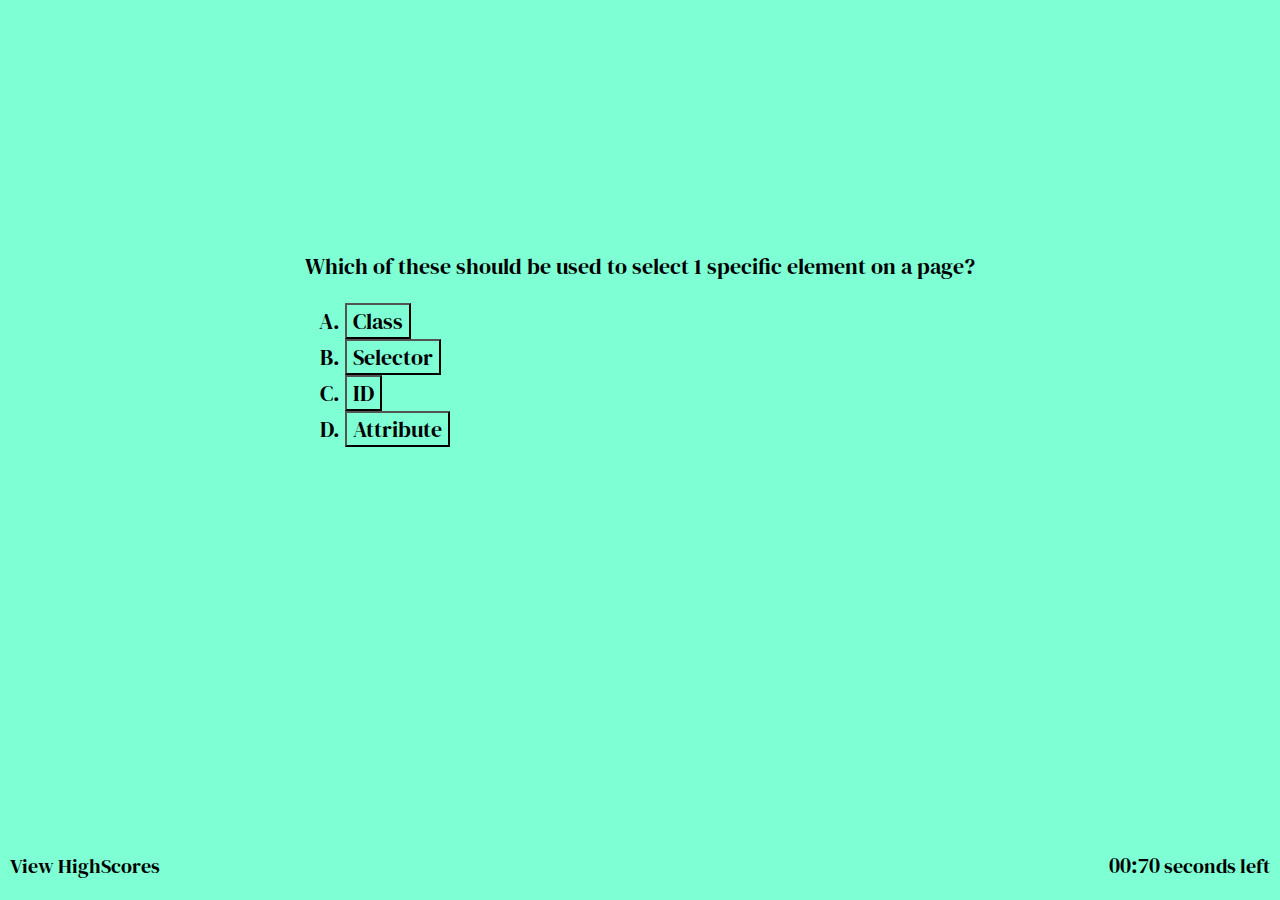
==== Pages/quiz.html @ 6dd0824a "added function that will tell the user if their selection was correct/incorrect" ====
<!DOCTYPE html>
<html lang="en">
<head>
    <meta charset="UTF-8">
    <meta http-equiv="X-UA-Compatible" content="IE=edge">
    <meta name="viewport" content="width=device-width, initial-scale=1.0">
    <link rel="stylesheet" href="../Assets/css/style.css">
    <link rel="preconnect" href="https://fonts.googleapis.com">
    <link rel="preconnect" href="https://fonts.gstatic.com" crossorigin>
    <link href="https://fonts.googleapis.com/css2?family=DM+Serif+Display&display=swap" rel="stylesheet">
    <title>Document</title>
</head>
<body>
<section id="first">
    <header>Which of these should be used to select 1 specific element on a page?</header>
    <ol type="A">
        <li><button class="incorrect"> Class </button></li>
        <li><button class="incorrect"> Selector </button></li>
        <li><button id="correct"> ID </button></li>
        <li><button class="incorrect"> Attribute </button></li>
    </ol>
</section>

<section id="second">
    <header>In Javascript, which comparison operator represents equal value and type?</header>
    <ol type="A">
        <li><button> === </button></li>
        <li><button> &&</button></li>
        <li><button> == </button></li>
        <li><button> || </button></li>
    </ol>
</section>

<section id="third">
    <header>What would most likely prompt a function to be called in Javascript?</header>
    <ol type="A">
        <li><button class="incorrect"> A user reloading the page  </button></li>
        <li><button class="correct"> A user clicking a button </button></li>
        <li><button class="incorrect"> A user exiting the web page </button></li>
        <li><button class="incorrect"> A user highlighting all the text on a page </button></li>
    </ol>
</section>

<section id="fourth">
    <header>What is one benefit of having the script tag at the end of the body section in HTML?</header>
    <ol type="A">
        <li><button class="incorrect"> It pauses display speed  </button></li>
        <li><button class="incorrect"> It moves through styling automatically, without the user having to do anything </button></li>
        <li><button class="incorrect"> It removes all styling from the page </button></li>
        <li><button class="correct"> It improves display speed </button></li>
    </ol>
</section>

<section id="fifth">
    <header>Which of the following is used in HTML to tell the browser how to encode character values?</header>
    <ol type="A">
        <li><button class="incorrect"> CSS-3 </button></li>
        <li><button class="incorrect"> HTML-5 </button></li>
        <li><button class="correct"> UTF-8 </button></li>
        <li><button class="incorrect"> UFO-8 </button></li>
    </ol>
</section>

<section id="sixth">
    <header>How do you declare a JavaScript variable?</header>
    <ol type="A">
        <li><button class="correct"> var likeThis; </button></li>
        <li><button class="incorrect"> variable = likeThis; </button></li>
        <li><button class="incorrect"> var = like this; </button></li>
        <li><button class="incorrect"> var (likeThis); </button></li>
    </ol>
</section>

<footer>
    <section class="scores">
        <p id="scores"> View HighScores </p>
    </section>

    <section class="timer">
        <p> <span id="timer">00:70</span> seconds left </p>
    </section>
    
</footer>

    <script src="../Assets/javascript/quiz.js"></script>
</body>
</html>
---- Assets/css/style.css ----
* {
    background-color: aquamarine;
    font-family: 'DM Serif Display', serif;
    font-size: 22px;
}

#welcome {
    position: absolute;
    top: 35%;
    left: 50%;
    margin-right: -50%;
    transform: translate(-50%, -50%); 
    text-align: center;
}

#first {
    position: absolute;
    top: 40%;
    left: 50%;
    margin-right: -50%;
    transform: translate(-50%, -50%); 
}

p {
    font-size: 20px;
}

#start {
    position: fixed;
    top: 60%;
    left: 50%;
    margin-right: -50%;
    transform: translate(-50%, -50%); 
}

h1 {
   font-size: 28px; 
}

#second, #third, #fourth, #fifth, #sixth {
   display: none;
}

#scores {
    position: absolute;
    bottom: 0;
    left: 10px;
}

.timer {
    position: absolute;
    bottom: 0;
    right: 10px;
}
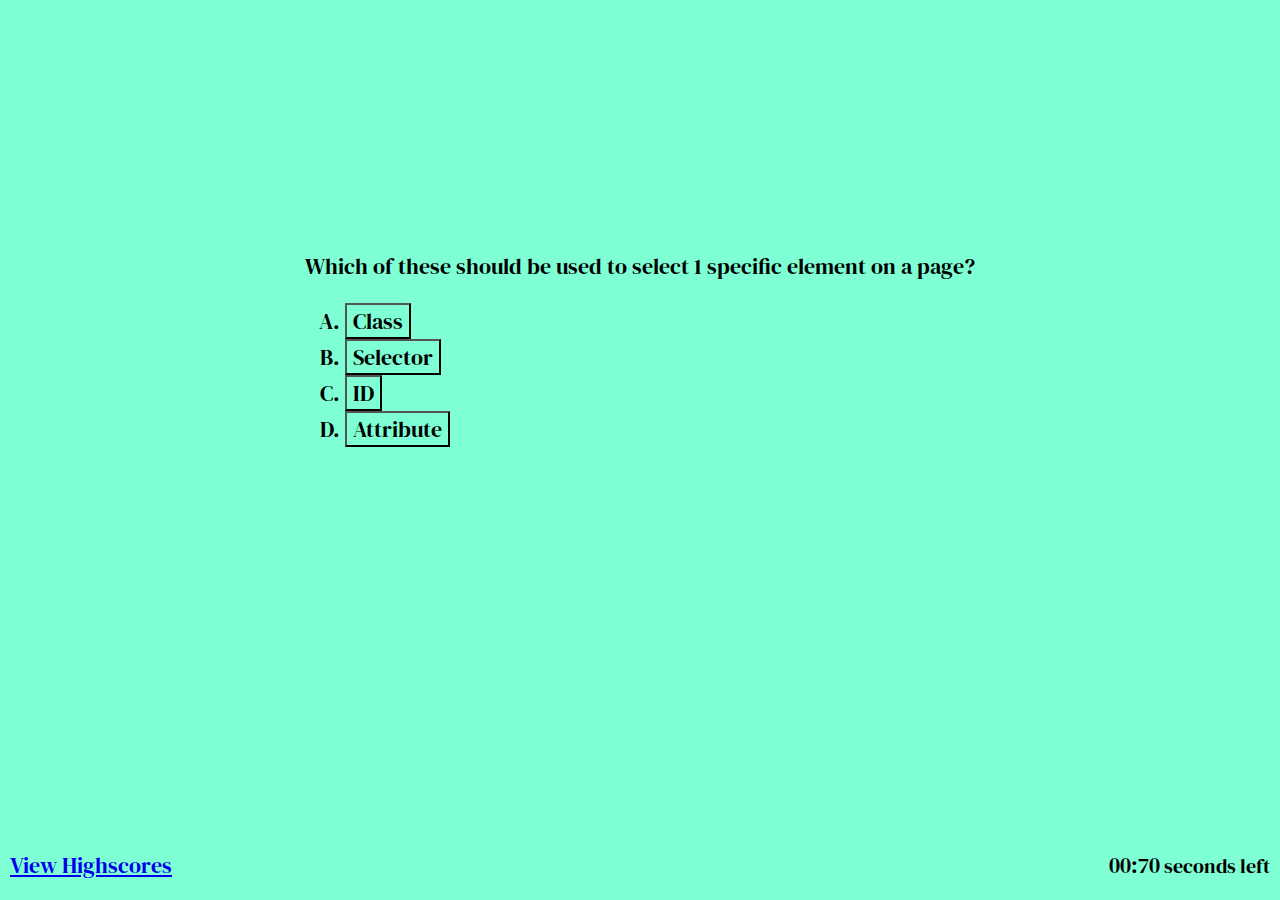
==== commit a97e00e7: "added a page that will display users final score" ====
--- a/Pages/quiz.html
+++ b/Pages/quiz.html
@@ -8,16 +8,17 @@
     <link rel="preconnect" href="https://fonts.googleapis.com">
     <link rel="preconnect" href="https://fonts.gstatic.com" crossorigin>
     <link href="https://fonts.googleapis.com/css2?family=DM+Serif+Display&display=swap" rel="stylesheet">
-    <title>Document</title>
+    <title>Code Quiz</title>
 </head>
+
 <body>
 <section id="first">
     <header>Which of these should be used to select 1 specific element on a page?</header>
     <ol type="A">
-        <li><button class="incorrect"> Class </button></li>
-        <li><button class="incorrect"> Selector </button></li>
+        <li><button class="wrong"> Class </button></li>
+        <li><button class="wrong"> Selector </button></li>
         <li><button id="correct"> ID </button></li>
-        <li><button class="incorrect"> Attribute </button></li>
+        <li><button class="wrong"> Attribute </button></li>
     </ol>
 </section>
 
@@ -73,7 +74,7 @@
 
 <footer>
     <section class="scores">
-        <p id="scores"> View HighScores </p>
+        <p id="scores"> <a href="./scores.html">View Highscores </a></p>
     </section>
 
     <section class="timer">
@@ -83,5 +84,8 @@
 </footer>
 
     <script src="../Assets/javascript/quiz.js"></script>
+    
 </body>
-</html>+</html>
+
+
--- a/Assets/css/style.css
+++ b/Assets/css/style.css
@@ -4,7 +4,7 @@
     font-size: 22px;
 }
 
-#welcome {
+#welcome, .final {
     position: absolute;
     top: 35%;
     left: 50%;
@@ -41,7 +41,7 @@
    display: none;
 }
 
-#scores {
+.scores {
     position: absolute;
     bottom: 0;
     left: 10px;
@@ -52,3 +52,8 @@
     bottom: 0;
     right: 10px;
 }
+
+input[type=text] {
+    width: 25%;
+}
+
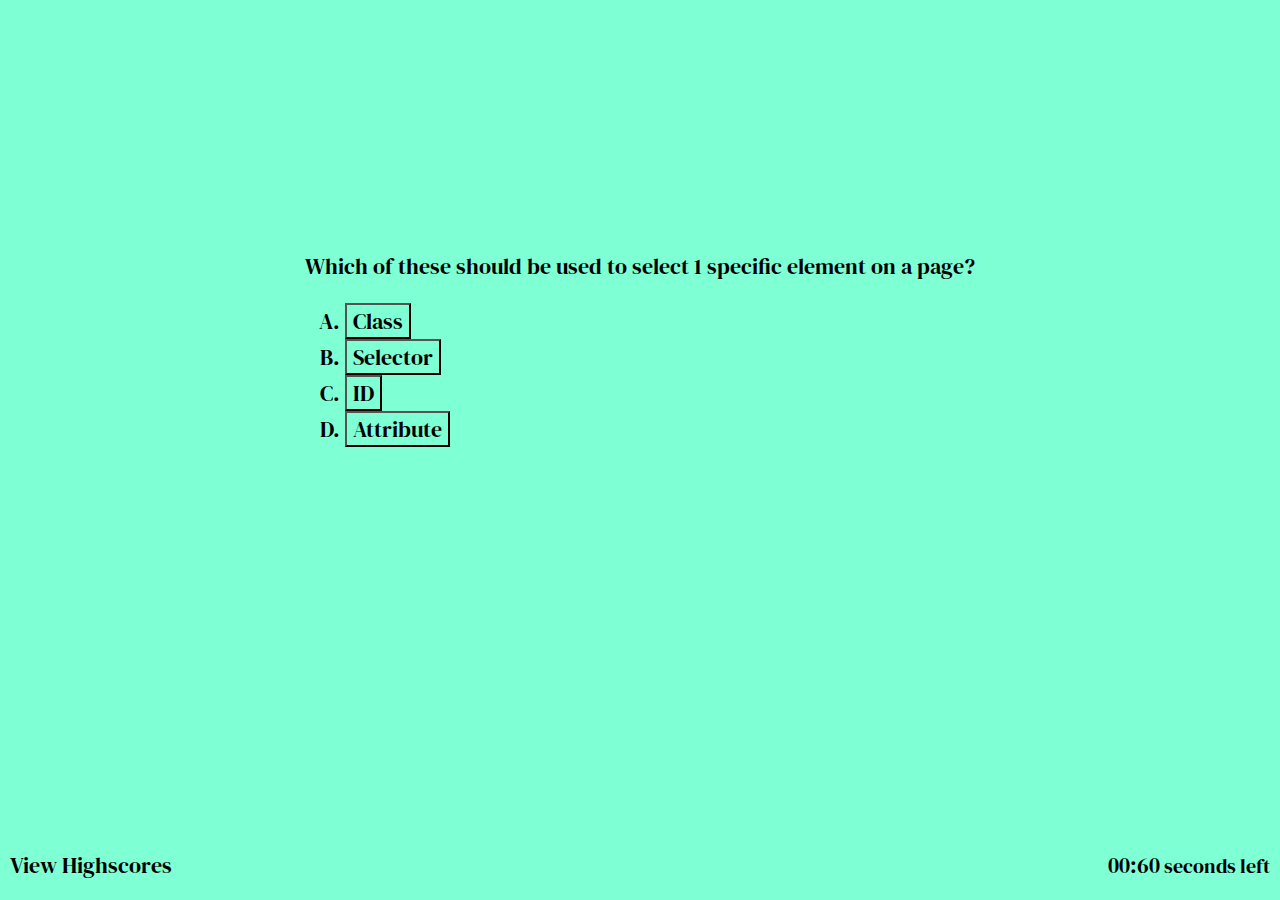
==== commit eee66858: "cleaned up javascript code in order for the questions to move in the correct order if the incorrect " ====
--- a/Pages/quiz.html
+++ b/Pages/quiz.html
@@ -12,27 +12,27 @@
 </head>
 
 <body>
-<section id="first">
+<section id="q0">
     <header>Which of these should be used to select 1 specific element on a page?</header>
     <ol type="A">
-        <li><button class="wrong"> Class </button></li>
-        <li><button class="wrong"> Selector </button></li>
-        <li><button id="correct"> ID </button></li>
-        <li><button class="wrong"> Attribute </button></li>
+        <li><button class="incorrect"> Class </button></li>
+        <li><button class="incorrect"> Selector </button></li>
+        <li><button class="correct"> ID </button></li>
+        <li><button class="incorrect"> Attribute </button></li>
     </ol>
 </section>
 
-<section id="second">
+<section id="q1">
     <header>In Javascript, which comparison operator represents equal value and type?</header>
     <ol type="A">
-        <li><button> === </button></li>
-        <li><button> &&</button></li>
-        <li><button> == </button></li>
-        <li><button> || </button></li>
+        <li><button class="correct"> === </button></li>
+        <li><button class="incorrect"> &&</button></li>
+        <li><button class="incorrect"> == </button></li>
+        <li><button class="incorrect"> || </button></li>
     </ol>
 </section>
 
-<section id="third">
+<section id="q2">
     <header>What would most likely prompt a function to be called in Javascript?</header>
     <ol type="A">
         <li><button class="incorrect"> A user reloading the page  </button></li>
@@ -42,7 +42,7 @@
     </ol>
 </section>
 
-<section id="fourth">
+<section id="q3">
     <header>What is one benefit of having the script tag at the end of the body section in HTML?</header>
     <ol type="A">
         <li><button class="incorrect"> It pauses display speed  </button></li>
@@ -52,7 +52,7 @@
     </ol>
 </section>
 
-<section id="fifth">
+<section id="q4">
     <header>Which of the following is used in HTML to tell the browser how to encode character values?</header>
     <ol type="A">
         <li><button class="incorrect"> CSS-3 </button></li>
@@ -62,13 +62,13 @@
     </ol>
 </section>
 
-<section id="sixth">
+<section id="q5">
     <header>How do you declare a JavaScript variable?</header>
     <ol type="A">
-        <li><button class="correct"> var likeThis; </button></li>
-        <li><button class="incorrect"> variable = likeThis; </button></li>
-        <li><button class="incorrect"> var = like this; </button></li>
-        <li><button class="incorrect"> var (likeThis); </button></li>
+        <li><button class="correct"><a href="scores.html"> var likeThis; </a></button></li>
+        <li><button class="incorrect"><a href="scores.html"> variable = likeThis; </a></button></li>
+        <li><button class="incorrect"><a href="scores.html"> var = like this; </a></button></li>
+        <li><button class="incorrect"><a href="scores.html"> var (likeThis); </a></button></li>
     </ol>
 </section>
 
@@ -78,13 +78,13 @@
     </section>
 
     <section class="timer">
-        <p> <span id="timer">00:70</span> seconds left </p>
+        <p> <span id="timer">00:60</span> seconds left </p>
     </section>
     
 </footer>
 
     <script src="../Assets/javascript/quiz.js"></script>
-    
+
 </body>
 </html>
 
--- a/Assets/css/style.css
+++ b/Assets/css/style.css
@@ -4,16 +4,48 @@
     font-size: 22px;
 }
 
-#welcome, .final {
-    position: absolute;
-    top: 35%;
-    left: 50%;
-    margin-right: -50%;
-    transform: translate(-50%, -50%); 
+#welcome {
+    display: block;
+    margin: 3%;
     text-align: center;
 }
 
-#first {
+#start {
+    display: block;
+    text-align: center;
+}
+
+#start-quiz {
+    border: double 6px red;
+    color: red;
+    background-color: white;
+    font-size: 30px;
+}
+
+.final {
+    text-align: center;
+    padding: 2%;
+    margin-top: 4%;
+    margin-left: auto;
+    margin-right: auto; 
+}
+
+
+.all-scores, tr, td {
+    border: solid 1px black;
+    width: 25%;
+    padding: 1%;
+    margin: 3%;
+    margin-left: auto;
+    margin-right: auto; 
+}
+
+td {
+    font-size: 18px;
+    height: 20px;
+}
+
+#q0, #q1, #q2, #q3, #q4, #q5 {
     position: absolute;
     top: 40%;
     left: 50%;
@@ -25,19 +57,13 @@
     font-size: 20px;
 }
 
-#start {
-    position: fixed;
-    top: 60%;
-    left: 50%;
-    margin-right: -50%;
-    transform: translate(-50%, -50%); 
-}
+
 
 h1 {
    font-size: 28px; 
 }
 
-#second, #third, #fourth, #fifth, #sixth {
+#q1, #q2, #q3, #q4, #q5 {
    display: none;
 }
 
@@ -54,6 +80,10 @@
 }
 
 input[type=text] {
-    width: 25%;
+    width: 12%;
 }
 
+a {
+    color: inherit;
+    text-decoration: none;
+}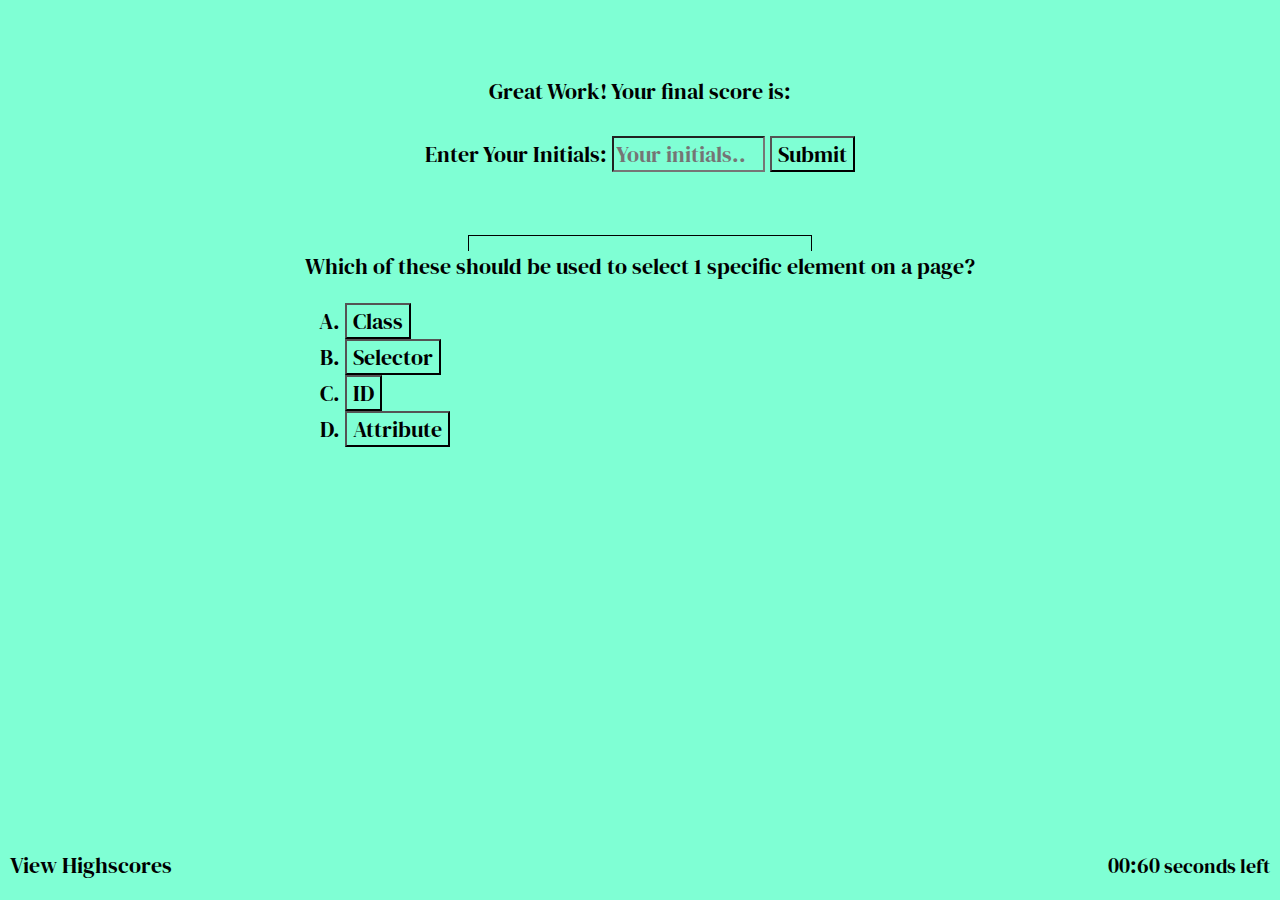
==== commit e3aecb7e: "moved the high scores page to display in the quiz.html page once all questions were answered or time" ====
--- a/Pages/quiz.html
+++ b/Pages/quiz.html
@@ -12,6 +12,8 @@
 </head>
 
 <body>
+<section class="quiz-questions">
+
 <section id="q0">
     <header>Which of these should be used to select 1 specific element on a page?</header>
     <ol type="A">
@@ -65,10 +67,10 @@
 <section id="q5">
     <header>How do you declare a JavaScript variable?</header>
     <ol type="A">
-        <li><button class="correct"><a href="scores.html"> var likeThis; </a></button></li>
-        <li><button class="incorrect"><a href="scores.html"> variable = likeThis; </a></button></li>
-        <li><button class="incorrect"><a href="scores.html"> var = like this; </a></button></li>
-        <li><button class="incorrect"><a href="scores.html"> var (likeThis); </a></button></li>
+        <li><button class="correct send-score"> var likeThis; </button></li>
+        <li><button class="incorrect send-score">variable = likeThis;</button></li>
+        <li><button class="incorrect send-score">var = like this;</button></li>
+        <li><button class="incorrect send-score"> var (likeThis); </button></li>
     </ol>
 </section>
 
@@ -82,6 +84,47 @@
     </section>
     
 </footer>
+</section>
+
+<section class="scores-page">
+<section class="final">
+    Great Work!
+    Your final score is: <span id="final-score">  </span>  
+    <br>
+    <br>
+    Enter Your Initials: 
+    <input type="text" id="initials" name="initials" placeholder="Your initials..">
+    
+    <button>Submit</button>
+</section>
+
+<section class="all-scores">
+    <table>
+        <tr>
+            <td>Initials</td>
+            <td>Final Score <span id="final-score"></span></td>
+        </tr>
+
+        <tr>
+            <td class="initials"> </td>
+            <td class="score"> </td>
+        </tr>
+
+        <tr>
+            <td class="initials"> </td>
+            <td class="score"> </td>
+        </tr>
+
+        <tr>
+            <td class="initials"> </td>
+            <td class="score"> </td>
+        </tr>
+
+    </table>
+</section>   
+</section>
+
+
 
     <script src="../Assets/javascript/quiz.js"></script>
 
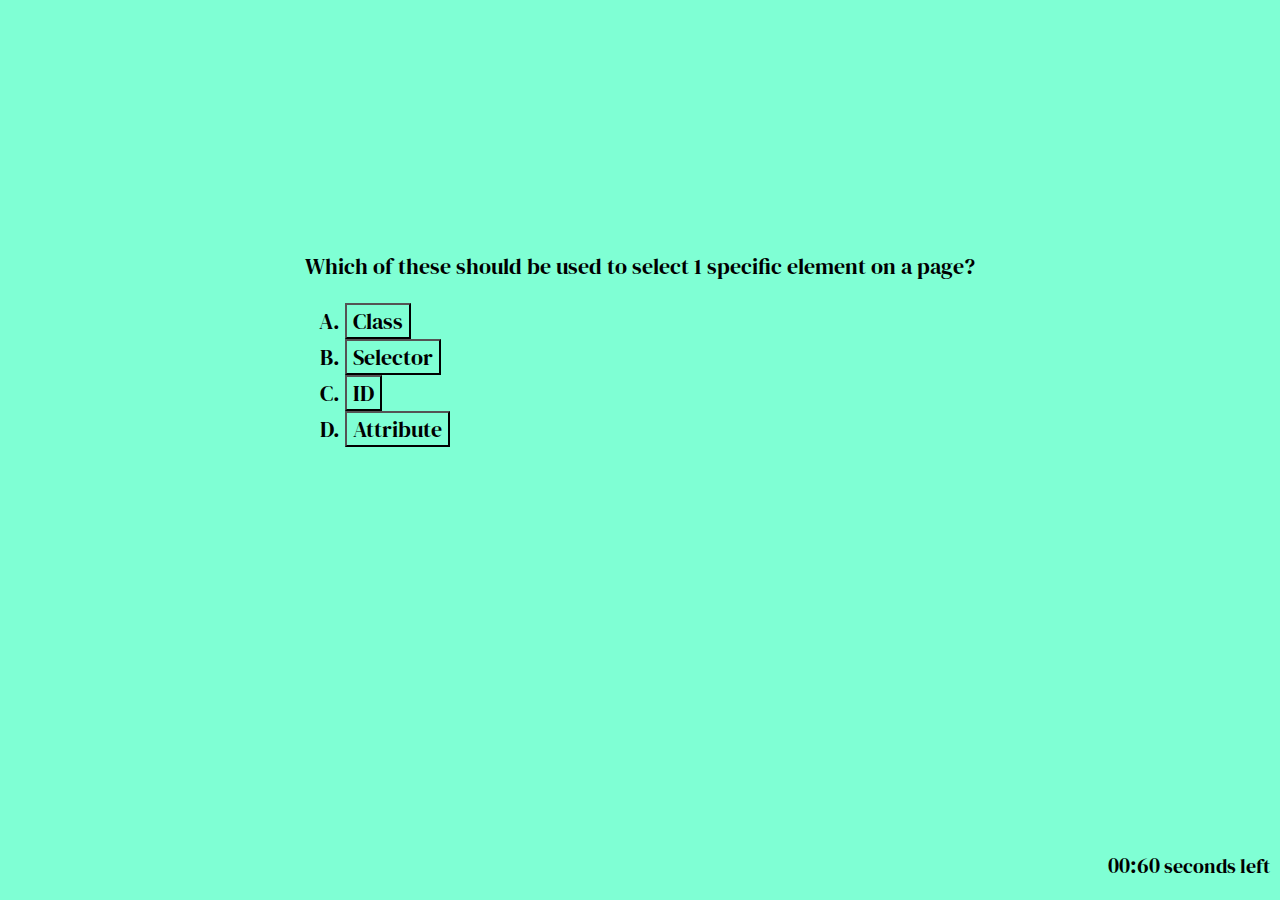
==== commit 8e7ba7fb: "added function that will move users initials and final score to the highscores table" ====
--- a/Pages/quiz.html
+++ b/Pages/quiz.html
@@ -75,15 +75,12 @@
 </section>
 
 <footer>
-    <section class="scores">
-        <p id="scores"> <a href="./scores.html">View Highscores </a></p>
-    </section>
 
     <section class="timer">
         <p> <span id="timer">00:60</span> seconds left </p>
     </section>
     
-</footer>
+</footer class="footer">
 </section>
 
 <section class="scores-page">
@@ -95,7 +92,7 @@
     Enter Your Initials: 
     <input type="text" id="initials" name="initials" placeholder="Your initials..">
     
-    <button>Submit</button>
+    <button id="submit-btn">Submit</button>
 </section>
 
 <section class="all-scores">
@@ -106,18 +103,18 @@
         </tr>
 
         <tr>
-            <td class="initials"> </td>
-            <td class="score"> </td>
+            <td class="initials" id="initial1"> </td>
+            <td class="score" id="score1"> </td>
         </tr>
 
         <tr>
-            <td class="initials"> </td>
-            <td class="score"> </td>
+            <td class="initials" id="initial2"> </td>
+            <td class="score" id="score2"> </td>
         </tr>
 
         <tr>
-            <td class="initials"> </td>
-            <td class="score"> </td>
+            <td class="initials" id="initial3"> </td>
+            <td class="score" id="score3"> </td>
         </tr>
 
     </table>
--- a/Assets/css/style.css
+++ b/Assets/css/style.css
@@ -16,9 +16,9 @@
 }
 
 #start-quiz {
-    border: double 6px red;
-    color: red;
-    background-color: white;
+    border: double 8px navy;
+    color: navy;
+    background-color:  white;
     font-size: 30px;
 }
 
@@ -67,12 +67,6 @@
    display: none;
 }
 
-.scores {
-    position: absolute;
-    bottom: 0;
-    left: 10px;
-}
-
 .timer {
     position: absolute;
     bottom: 0;
@@ -86,4 +80,8 @@
 a {
     color: inherit;
     text-decoration: none;
+}
+
+.scores-page {
+    display: none;
 }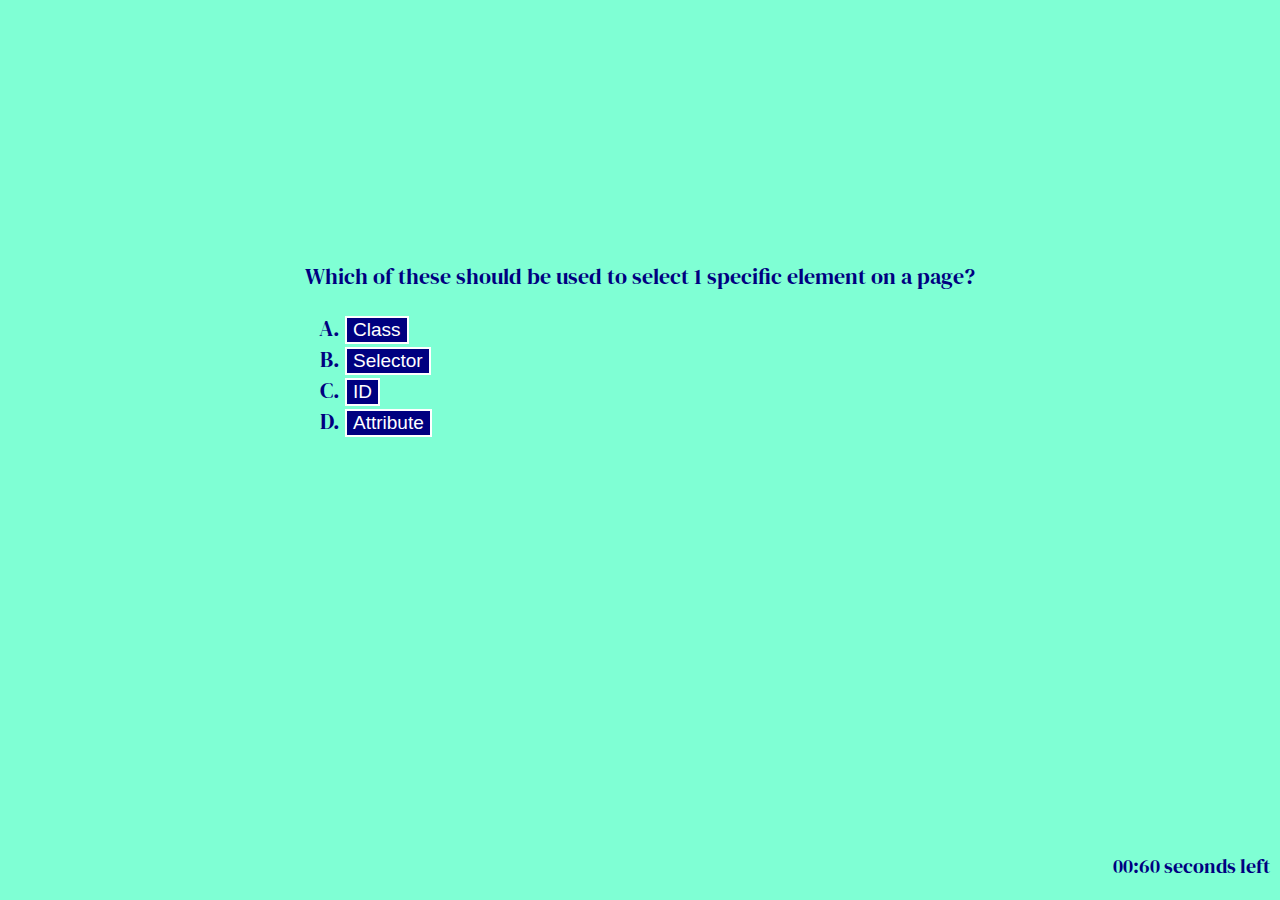
==== commit ac264138: "changed some styling" ====
--- a/Pages/quiz.html
+++ b/Pages/quiz.html
@@ -11,7 +11,7 @@
     <title>Code Quiz</title>
 </head>
 
-<body>
+<body class="quiz-page">
 <section class="quiz-questions">
 
 <section id="q0">
--- a/Assets/css/style.css
+++ b/Assets/css/style.css
@@ -1,7 +1,15 @@
-* {
+.welcome-page {
+    background-color: navy;
+    font-family: 'DM Serif Display', serif;
+    font-size: 18px;
+    color: white;
+}
+
+.quiz-page {
     background-color: aquamarine;
     font-family: 'DM Serif Display', serif;
     font-size: 22px;
+    color: navy;
 }
 
 #welcome {
@@ -16,9 +24,9 @@
 }
 
 #start-quiz {
-    border: double 8px navy;
-    color: navy;
-    background-color:  white;
+    border: double 8px aquamarine;
+    color: white;
+    background-color:  navy;
     font-size: 30px;
 }
 
@@ -30,9 +38,15 @@
     margin-right: auto; 
 }
 
+button {
+    border: 2px solid white;
+    color: white;
+    background-color: navy;
+    font-size: 19px;
+}
 
 .all-scores, tr, td {
-    border: solid 1px black;
+    border: solid 1px navy;
     width: 25%;
     padding: 1%;
     margin: 3%;
@@ -56,8 +70,6 @@
 p {
     font-size: 20px;
 }
-
-
 
 h1 {
    font-size: 28px; 
